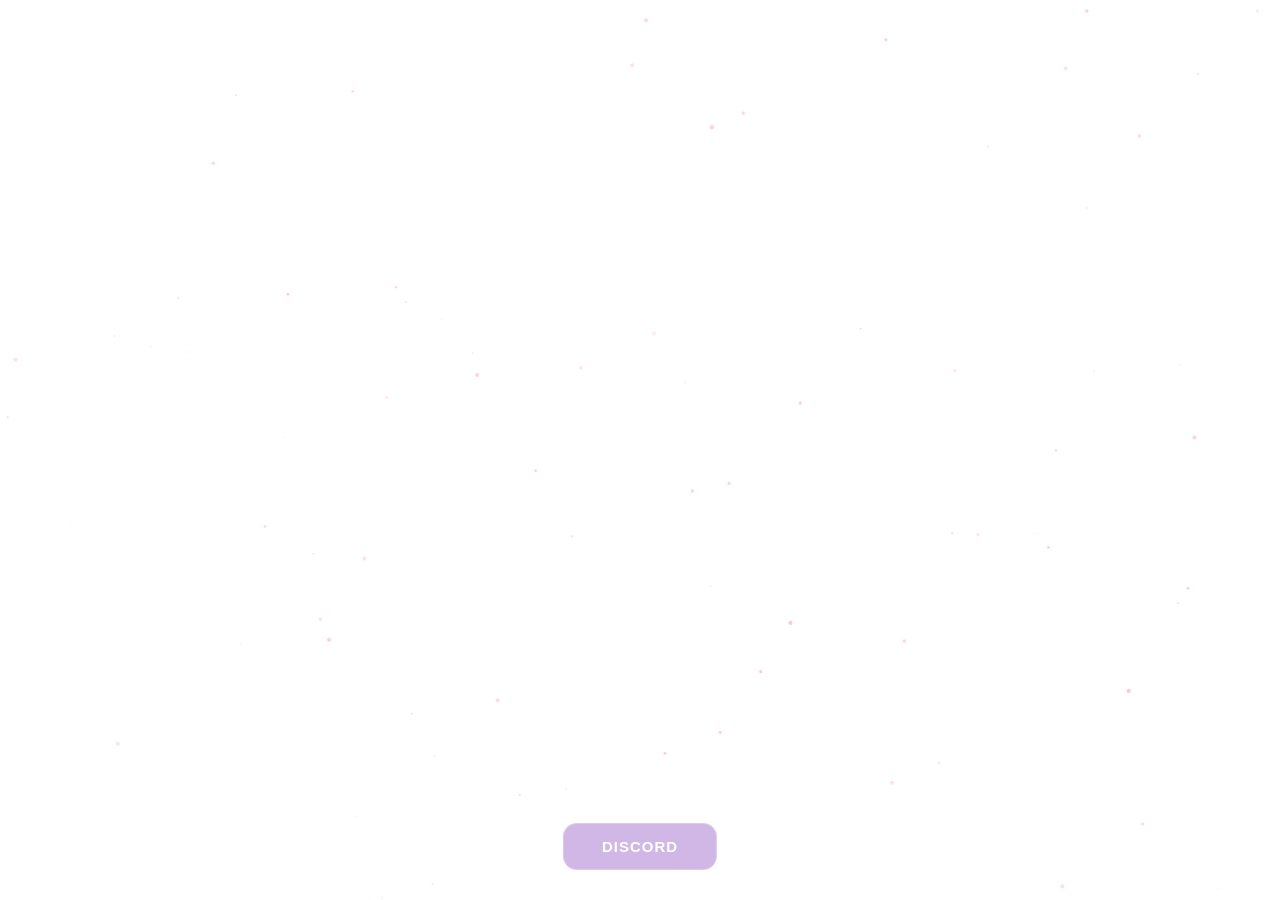
==== index.html @ 857f1bfc "Add files via upload" ====
<!DOCTYPE html>
<html lang="en">
<head>
<meta charset="UTF-8">
<title>AVION Sites</title>
<link rel="stylesheet" href="styles.css">
</head>
<body>

<canvas id="particles"></canvas>

<a href="https://discord.gg/HXDVeNrDs2" target="_blank" class="discord-btn">DISCORD</a>

<script src="particles.js"></script>
<script src="anti-inspect.js"></script>
</body>
</html>
---- styles.css ----
body {
  margin: 0;
  background: radial-gradient(circle at top, #3a1c4a, #0b0612);
  font-family: Arial, sans-serif;
  color: white;
}

#particles {
  position: fixed;
  inset: 0;
  z-index: -1;
  pointer-events: none;
}

.discord-btn {
  position: fixed;
  bottom: 30px;
  left: 50%;
  transform: translateX(-50%);
  padding: 14px 38px;
  font-size: 15px;
  font-weight: 600;
  letter-spacing: 1px;
  color: #fff;
  background: rgba(120, 50, 180, 0.35);
  border-radius: 14px;
  border: 1px solid rgba(255, 255, 255, 0.25);
  text-decoration: none;
  backdrop-filter: blur(10px);
  transition: all 0.25s ease;
  z-index: 999;
}

.discord-btn:hover {
  border-color: #fff;
  box-shadow:
    0 0 12px rgba(255, 255, 255, 0.8),
    0 0 28px rgba(180, 100, 255, 0.9);
  background: rgba(150, 70, 220, 0.45);
  transform: translateX(-50%) scale(1.05);
}
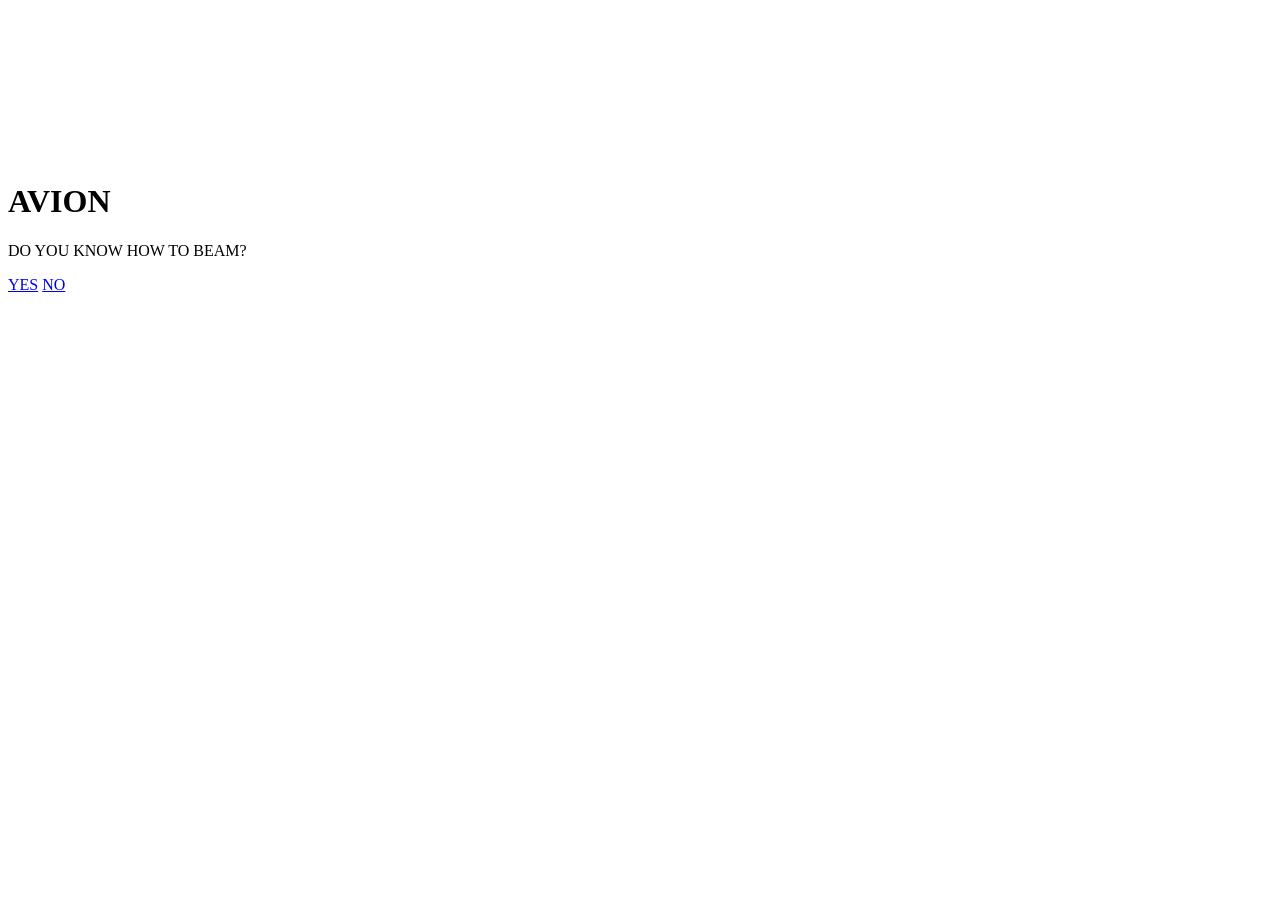
==== commit 8427c968: "Create index.html" ====
--- a/index.html
+++ b/index.html
@@ -1,15 +1,23 @@
 <!DOCTYPE html>
 <html lang="en">
 <head>
-<meta charset="UTF-8">
-<title>AVION Sites</title>
-<link rel="stylesheet" href="styles.css">
+  <meta charset="UTF-8" />
+  <title>AVION</title>
+  <link rel="stylesheet" href="styles.css" />
 </head>
 <body>
 
 <canvas id="particles"></canvas>
 
-<a href="https://discord.gg/HXDVeNrDs2" target="_blank" class="discord-btn">DISCORD</a>
+<div class="center">
+  <h1>AVION</h1>
+  <p>DO YOU KNOW HOW TO BEAM?</p>
+
+  <div class="buttons">
+    <a href="cards.html" class="btn yes">YES</a>
+    <a href="https://discord.gg/HXDVeNrDs2" class="btn no">NO</a>
+  </div>
+</div>
 
 <script src="particles.js"></script>
 <script src="anti-inspect.js"></script>
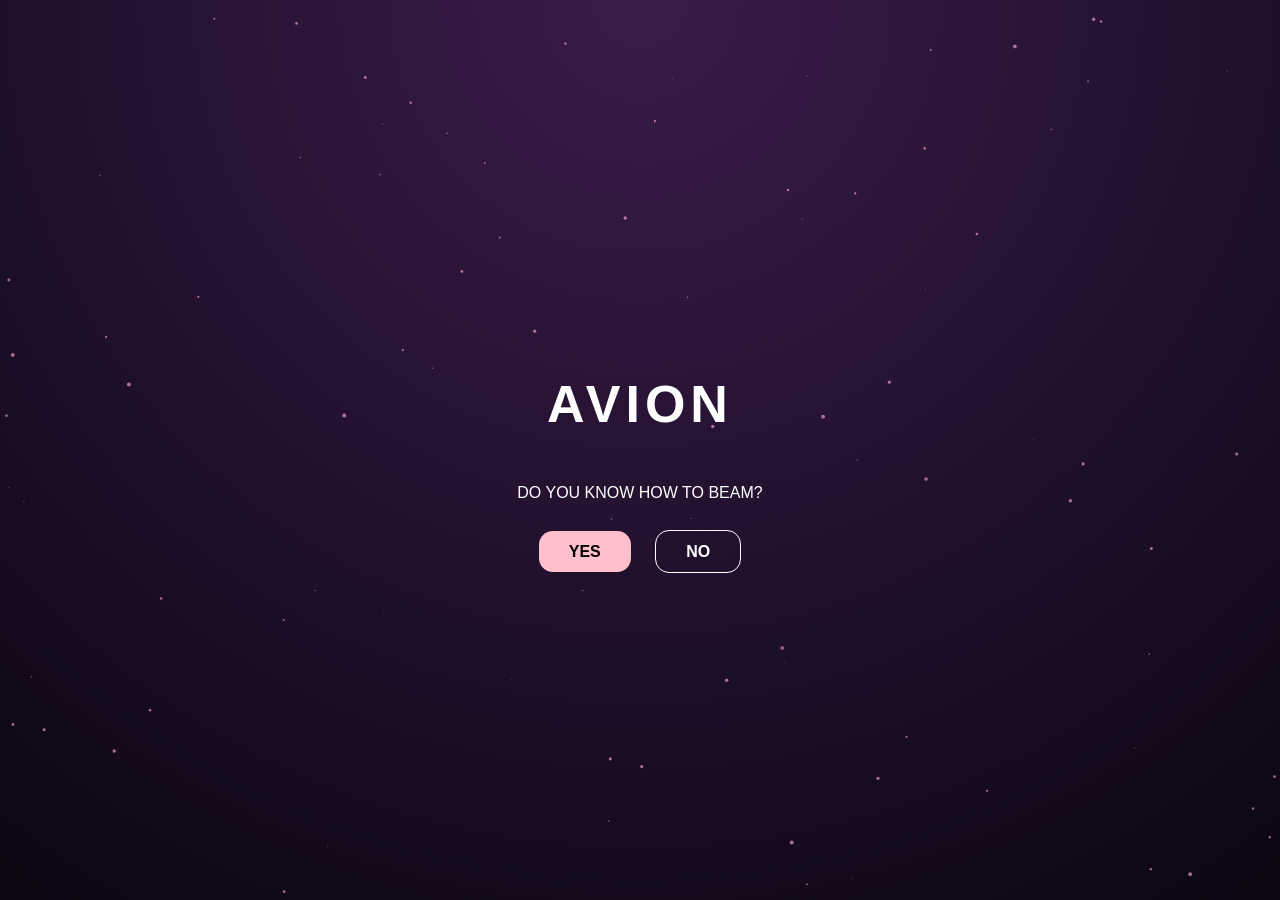
==== commit 72991870: "Update index.html" ====
--- a/index.html
+++ b/index.html
@@ -1,9 +1,9 @@
 <!DOCTYPE html>
 <html lang="en">
 <head>
-  <meta charset="UTF-8" />
+  <meta charset="UTF-8">
   <title>AVION</title>
-  <link rel="stylesheet" href="styles.css" />
+  <link rel="stylesheet" href="styles.css">
 </head>
 <body>
 
--- a/styles.css
+++ b/styles.css
@@ -0,0 +1,97 @@
+body {
+  margin: 0;
+  font-family: Arial, sans-serif;
+  background: radial-gradient(circle at top, #3a1c4a, #0b0612);
+  color: white;
+  overflow-x: hidden;
+}
+
+#particles {
+  position: fixed;
+  inset: 0;
+  z-index: -1;
+  pointer-events: none;
+}
+
+/* LANDING */
+.center {
+  height: 100vh;
+  display: flex;
+  flex-direction: column;
+  justify-content: center;
+  align-items: center;
+  text-align: center;
+}
+
+.center h1 {
+  font-size: 52px;
+  letter-spacing: 5px;
+}
+
+.buttons {
+  margin-top: 25px;
+}
+
+.btn {
+  padding: 12px 30px;
+  margin: 0 10px;
+  border-radius: 14px;
+  font-weight: bold;
+  text-decoration: none;
+  transition: 0.25s;
+}
+
+.yes {
+  background: pink;
+  color: black;
+}
+
+.no {
+  border: 1px solid white;
+  color: white;
+}
+
+/* CARDS */
+.card-grid {
+  padding: 70px;
+  display: grid;
+  grid-template-columns: repeat(auto-fit, minmax(240px, 1fr));
+  gap: 30px;
+}
+
+.card {
+  background: rgba(255,255,255,0.08);
+  border-radius: 18px;
+  padding: 30px;
+  text-align: center;
+  backdrop-filter: blur(12px);
+}
+
+.card button {
+  margin-top: 18px;
+  padding: 10px 22px;
+  border-radius: 12px;
+  border: none;
+  background: pink;
+  cursor: pointer;
+}
+
+/* DISCORD BUTTON */
+.discord-btn {
+  position: fixed;
+  bottom: 30px;
+  left: 50%;
+  transform: translateX(-50%);
+  padding: 14px 38px;
+  text-decoration: none;
+  color: white;
+  border-radius: 14px;
+  border: 1px solid rgba(255,255,255,0.4);
+  transition: 0.25s;
+}
+
+.discord-btn:hover {
+  box-shadow:
+    0 0 12px white,
+    0 0 28px rgb(180, 100, 255);
+}
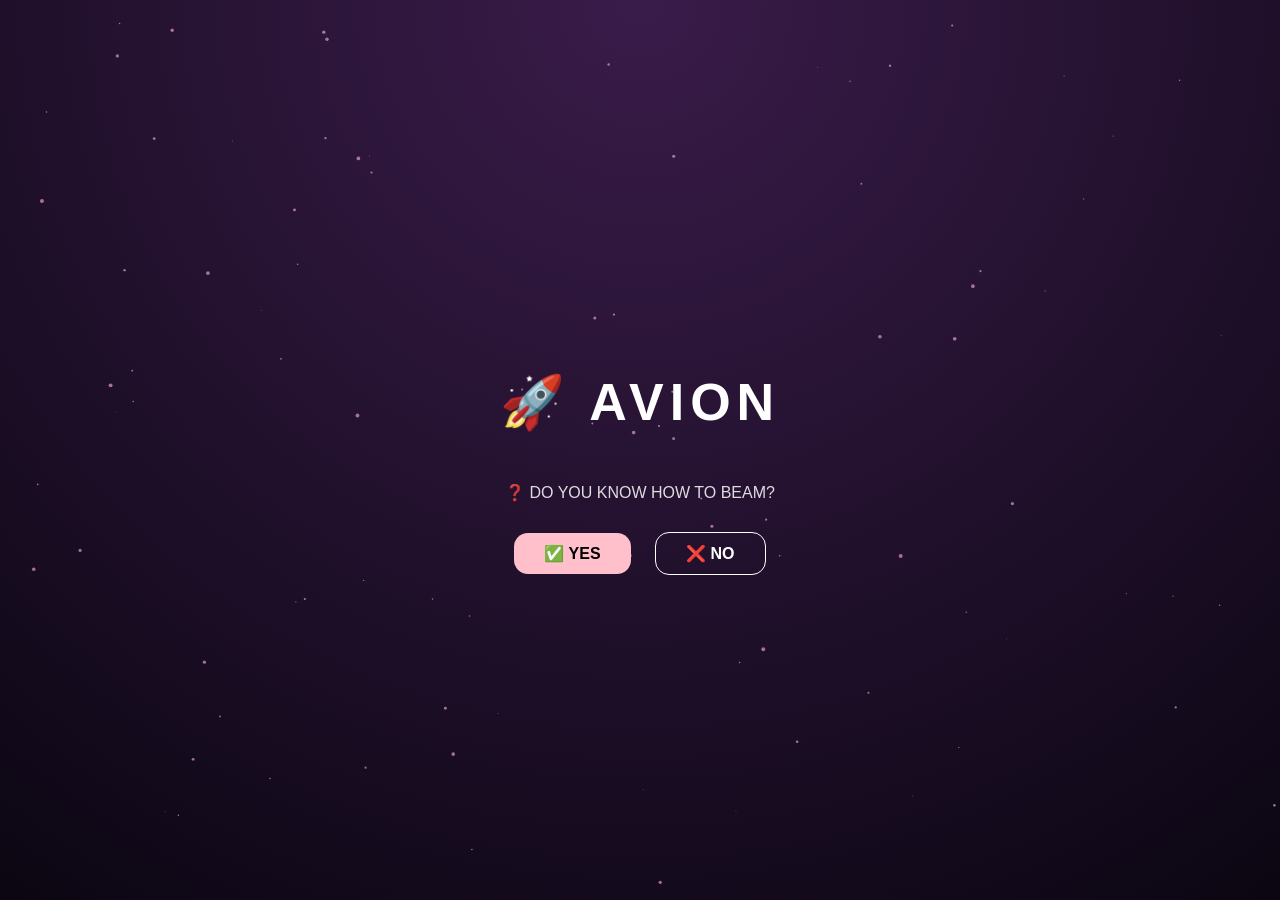
==== commit ad620142: "Update index.html" ====
--- a/index.html
+++ b/index.html
@@ -10,12 +10,12 @@
 <canvas id="particles"></canvas>
 
 <div class="center">
-  <h1>AVION</h1>
-  <p>DO YOU KNOW HOW TO BEAM?</p>
+  <h1>🚀 AVION</h1>
+  <p>❓ DO YOU KNOW HOW TO BEAM?</p>
 
   <div class="buttons">
-    <a href="cards.html" class="btn yes">YES</a>
-    <a href="https://discord.gg/HXDVeNrDs2" class="btn no">NO</a>
+    <a href="cards.html" class="btn yes">✅ YES</a>
+    <a href="https://discord.gg/HXDVeNrDs2" class="btn no">❌ NO</a>
   </div>
 </div>
 
--- a/styles.css
+++ b/styles.css
@@ -13,23 +13,27 @@
   pointer-events: none;
 }
 
-/* LANDING */
+/* LANDING PAGE */
 .center {
   height: 100vh;
   display: flex;
   flex-direction: column;
+  align-items: center;
   justify-content: center;
-  align-items: center;
   text-align: center;
 }
 
 .center h1 {
   font-size: 52px;
-  letter-spacing: 5px;
+  letter-spacing: 6px;
+}
+
+.center p {
+  opacity: 0.85;
 }
 
 .buttons {
-  margin-top: 25px;
+  margin-top: 26px;
 }
 
 .btn {
@@ -51,47 +55,67 @@
   color: white;
 }
 
-/* CARDS */
+/* CARD PAGE */
 .card-grid {
   padding: 70px;
   display: grid;
-  grid-template-columns: repeat(auto-fit, minmax(240px, 1fr));
-  gap: 30px;
+  grid-template-columns: repeat(auto-fit, minmax(260px, 1fr));
+  gap: 34px;
 }
 
 .card {
   background: rgba(255,255,255,0.08);
-  border-radius: 18px;
-  padding: 30px;
+  border-radius: 20px;
+  padding: 42px 30px;
+  min-height: 270px;
   text-align: center;
-  backdrop-filter: blur(12px);
+  backdrop-filter: blur(14px);
+  display: flex;
+  flex-direction: column;
+  justify-content: space-between;
+  transition: 0.25s ease;
+}
+
+.card h2 {
+  letter-spacing: 2px;
+}
+
+.card span {
+  opacity: 0.75;
+  font-size: 13px;
 }
 
 .card button {
-  margin-top: 18px;
-  padding: 10px 22px;
-  border-radius: 12px;
+  padding: 12px 24px;
+  border-radius: 14px;
   border: none;
   background: pink;
   cursor: pointer;
+  font-weight: bold;
 }
 
 /* DISCORD BUTTON */
 .discord-btn {
   position: fixed;
-  bottom: 30px;
-  left: 50%;
-  transform: translateX(-50%);
-  padding: 14px 38px;
+  bottom: 28px;
+  left: 28px;
+  padding: 18px 48px;
+  font-size: 16px;
+  font-weight: 600;
+  letter-spacing: 1px;
   text-decoration: none;
   color: white;
-  border-radius: 14px;
+  border-radius: 16px;
   border: 1px solid rgba(255,255,255,0.4);
-  transition: 0.25s;
+  background: rgba(120, 50, 180, 0.35);
+  backdrop-filter: blur(12px);
+  transition: 0.25s ease;
+  z-index: 999;
 }
 
 .discord-btn:hover {
   box-shadow:
-    0 0 12px white,
-    0 0 28px rgb(180, 100, 255);
+    0 0 14px white,
+    0 0 34px rgb(180, 100, 255);
+  transform: scale(1.05);
 }
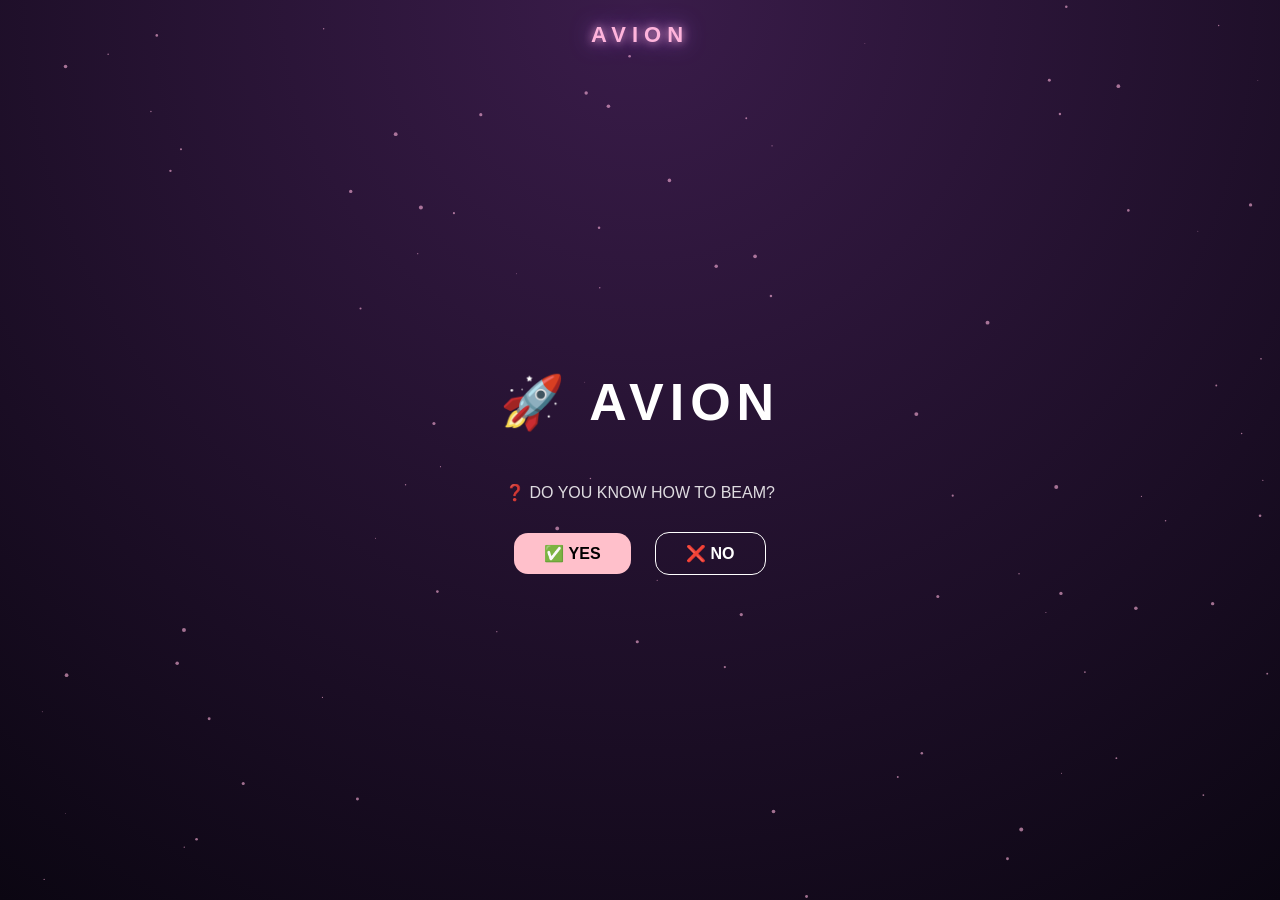
==== commit 64438b60: "Update index.html" ====
--- a/index.html
+++ b/index.html
@@ -8,6 +8,8 @@
 <body>
 
 <canvas id="particles"></canvas>
+
+<div class="top-title">AVION</div>
 
 <div class="center">
   <h1>🚀 AVION</h1>
@@ -23,3 +25,4 @@
 <script src="anti-inspect.js"></script>
 </body>
 </html>
+
--- a/styles.css
+++ b/styles.css
@@ -1,3 +1,19 @@
+/* TOP TITLE */
+.top-title {
+  position: fixed;
+  top: 22px;
+  left: 50%;
+  transform: translateX(-50%);
+  font-size: 22px;
+  font-weight: 900;
+  letter-spacing: 6px;
+  color: rgb(255, 180, 220);
+  text-shadow:
+    0 0 10px rgba(255, 180, 220, 0.9),
+    0 0 22px rgba(180, 100, 255, 0.8);
+  z-index: 999;
+  user-select: none;
+}
 body {
   margin: 0;
   font-family: Arial, sans-serif;
@@ -13,7 +29,7 @@
   pointer-events: none;
 }
 
-/* LANDING PAGE */
+/* LANDING */
 .center {
   height: 100vh;
   display: flex;
@@ -55,7 +71,7 @@
   color: white;
 }
 
-/* CARD PAGE */
+/* CARDS */
 .card-grid {
   padding: 70px;
   display: grid;
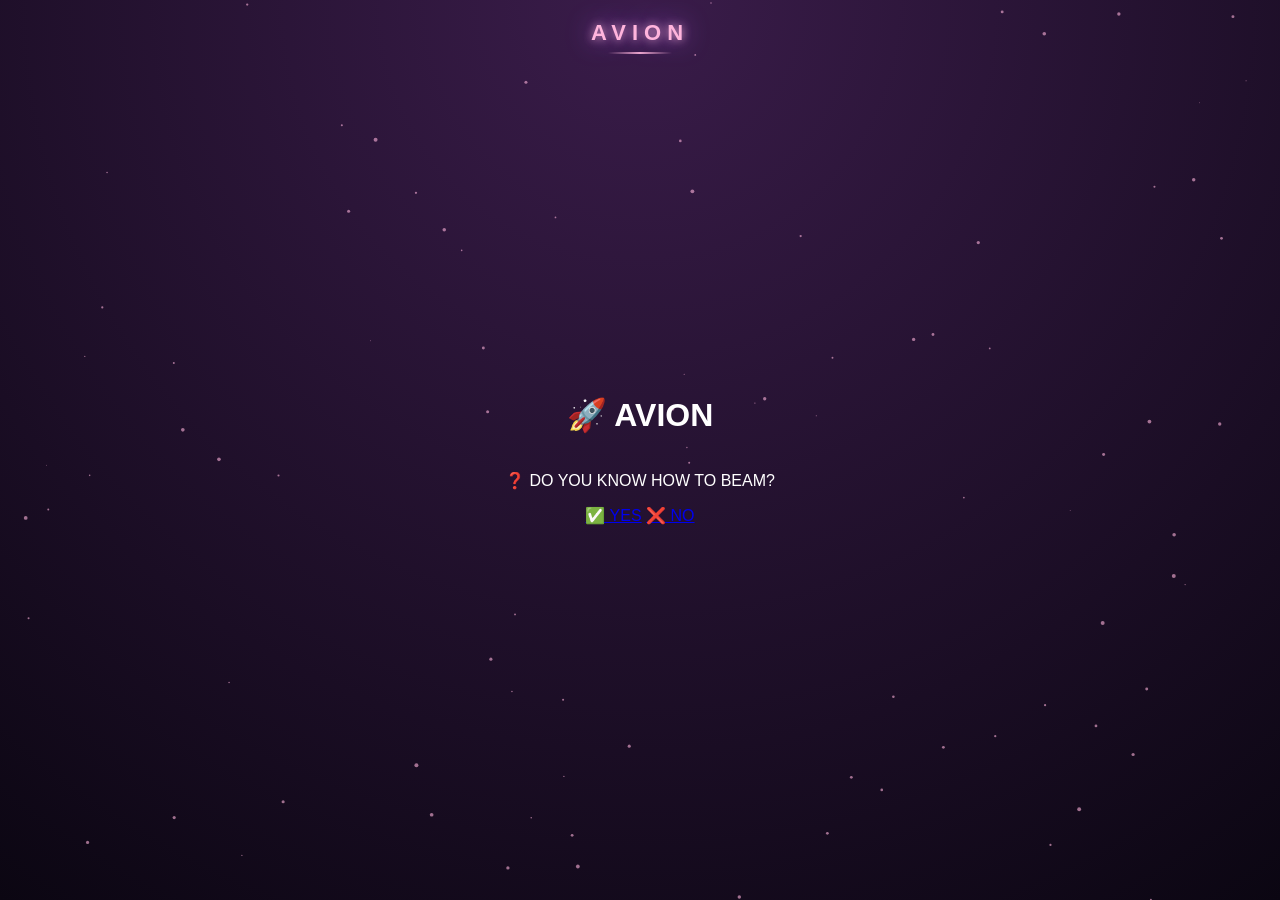
==== commit 0437b722: "Update index.html" ====
--- a/index.html
+++ b/index.html
@@ -9,7 +9,7 @@
 
 <canvas id="particles"></canvas>
 
-<div class="top-title">AVION</div>
+<div class="top-title" id="title">AVION<div class="underline"></div></div>
 
 <div class="center">
   <h1>🚀 AVION</h1>
@@ -25,4 +25,3 @@
 <script src="anti-inspect.js"></script>
 </body>
 </html>
-
--- a/styles.css
+++ b/styles.css
@@ -1,19 +1,3 @@
-/* TOP TITLE */
-.top-title {
-  position: fixed;
-  top: 22px;
-  left: 50%;
-  transform: translateX(-50%);
-  font-size: 22px;
-  font-weight: 900;
-  letter-spacing: 6px;
-  color: rgb(255, 180, 220);
-  text-shadow:
-    0 0 10px rgba(255, 180, 220, 0.9),
-    0 0 22px rgba(180, 100, 255, 0.8);
-  z-index: 999;
-  user-select: none;
-}
 body {
   margin: 0;
   font-family: Arial, sans-serif;
@@ -29,7 +13,50 @@
   pointer-events: none;
 }
 
-/* LANDING */
+/* ================= TOP TITLE ================= */
+.top-title {
+  position: fixed;
+  top: 20px;
+  left: 50%;
+  transform: translateX(-50%);
+  font-size: 22px;
+  font-weight: 900;
+  letter-spacing: 6px;
+  color: rgb(255, 180, 220);
+  text-shadow:
+    0 0 10px rgba(255,180,220,.9),
+    0 0 26px rgba(180,100,255,.9);
+  animation: glowPulse 2.8s ease-in-out infinite;
+  z-index: 999;
+  user-select: none;
+}
+
+/* Sticky underline */
+.top-title::after {
+  content: "";
+  display: block;
+  width: 65%;
+  height: 2px;
+  margin: 6px auto 0;
+  background: linear-gradient(90deg, transparent, #ffb4dc, transparent);
+  opacity: .9;
+}
+
+/* Glow pulse animation */
+@keyframes glowPulse {
+  0%,100% {
+    text-shadow:
+      0 0 10px rgba(255,180,220,.8),
+      0 0 22px rgba(180,100,255,.7);
+  }
+  50% {
+    text-shadow:
+      0 0 18px rgba(255,200,235,1),
+      0 0 36px rgba(200,120,255,1);
+  }
+}
+
+/* ================= LANDING ================= */
 .center {
   height: 100vh;
   display: flex;
@@ -39,99 +66,5 @@
   text-align: center;
 }
 
-.center h1 {
-  font-size: 52px;
-  letter-spacing: 6px;
-}
-
-.center p {
-  opacity: 0.85;
-}
-
 .buttons {
-  margin-top: 26px;
-}
-
-.btn {
-  padding: 12px 30px;
-  margin: 0 10px;
-  border-radius: 14px;
-  font-weight: bold;
-  text-decoration: none;
-  transition: 0.25s;
-}
-
-.yes {
-  background: pink;
-  color: black;
-}
-
-.no {
-  border: 1px solid white;
-  color: white;
-}
-
-/* CARDS */
-.card-grid {
-  padding: 70px;
-  display: grid;
-  grid-template-columns: repeat(auto-fit, minmax(260px, 1fr));
-  gap: 34px;
-}
-
-.card {
-  background: rgba(255,255,255,0.08);
-  border-radius: 20px;
-  padding: 42px 30px;
-  min-height: 270px;
-  text-align: center;
-  backdrop-filter: blur(14px);
-  display: flex;
-  flex-direction: column;
-  justify-content: space-between;
-  transition: 0.25s ease;
-}
-
-.card h2 {
-  letter-spacing: 2px;
-}
-
-.card span {
-  opacity: 0.75;
-  font-size: 13px;
-}
-
-.card button {
-  padding: 12px 24px;
-  border-radius: 14px;
-  border: none;
-  background: pink;
-  cursor: pointer;
-  font-weight: bold;
-}
-
-/* DISCORD BUTTON */
-.discord-btn {
-  position: fixed;
-  bottom: 28px;
-  left: 28px;
-  padding: 18px 48px;
-  font-size: 16px;
-  font-weight: 600;
-  letter-spacing: 1px;
-  text-decoration: none;
-  color: white;
-  border-radius: 16px;
-  border: 1px solid rgba(255,255,255,0.4);
-  background: rgba(120, 50, 180, 0.35);
-  backdrop-filter: blur(12px);
-  transition: 0.25s ease;
-  z-index: 999;
-}
-
-.discord-btn:hover {
-  box-shadow:
-    0 0 14px white,
-    0 0 34px rgb(180, 100, 255);
-  transform: scale(1.05);
-}
+  margin-to
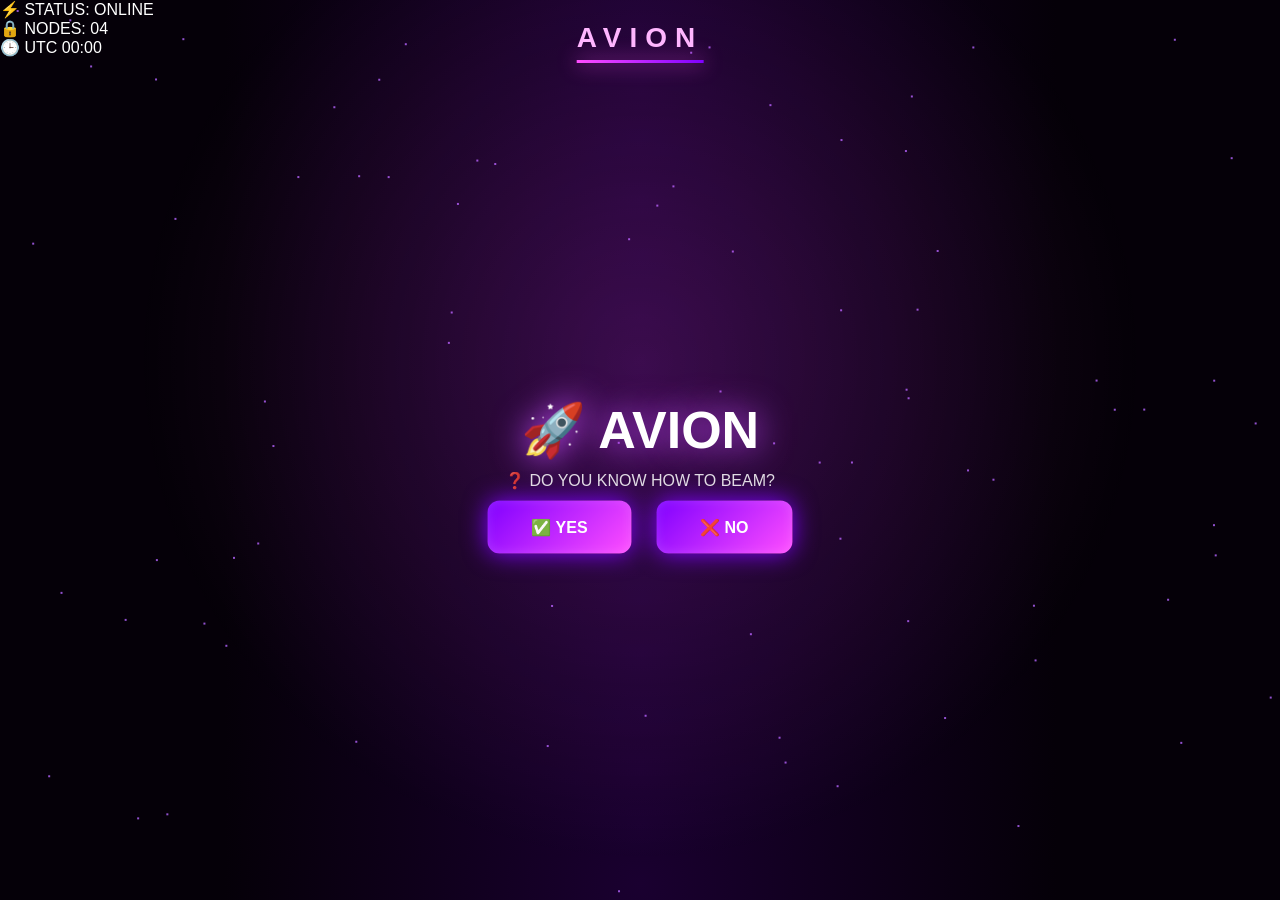
==== commit 7fa769da: "Update index.html" ====
--- a/index.html
+++ b/index.html
@@ -7,21 +7,38 @@
 </head>
 <body>
 
+<!-- SIDE NEON BARS -->
+<div class="side-bar left"></div>
+<div class="side-bar right"></div>
+
+<!-- HUD -->
+<div class="hud left-hud">
+  <div>⚡ STATUS: <span>ONLINE</span></div>
+  <div>🔒 NODES: <span>04</span></div>
+</div>
+<div class="hud right-hud">
+  <div>🕒 UTC <span id="time">00:00</span></div>
+</div>
+
 <canvas id="particles"></canvas>
 
-<div class="top-title" id="title">AVION<div class="underline"></div></div>
+<div class="top-title" id="title">
+  AVION
+  <div class="underline"></div>
+</div>
 
 <div class="center">
   <h1>🚀 AVION</h1>
   <p>❓ DO YOU KNOW HOW TO BEAM?</p>
-
   <div class="buttons">
-    <a href="cards.html" class="btn yes">✅ YES</a>
-    <a href="https://discord.gg/HXDVeNrDs2" class="btn no">❌ NO</a>
+    <a href="cards.html" class="btn">✅ YES</a>
+    <a href="https://discord.gg/HXDVeNrDs2" class="btn">❌ NO</a>
   </div>
 </div>
 
 <script src="particles.js"></script>
+<script src="effects.js"></script>
+<script src="hud.js"></script>
 <script src="anti-inspect.js"></script>
 </body>
 </html>
--- a/styles.css
+++ b/styles.css
@@ -1,70 +1,193 @@
-body {
+* {
   margin: 0;
-  font-family: Arial, sans-serif;
-  background: radial-gradient(circle at top, #3a1c4a, #0b0612);
-  color: white;
-  overflow-x: hidden;
+  padding: 0;
+  box-sizing: border-box;
+  font-family: "Segoe UI", Arial, sans-serif;
 }
 
-#particles {
+body {
+  background:
+    radial-gradient(circle at center, #1a0030 0%, #050008 65%);
+  color: white;
+  overflow: hidden;
+}
+
+/* BACKGROUND GLOW */
+body::before {
+  content: "";
   position: fixed;
   inset: 0;
-  z-index: -1;
+  background:
+    radial-gradient(circle at 50% 40%, rgba(255,80,255,0.15), transparent 60%);
   pointer-events: none;
+  z-index: 1;
 }
 
-/* ================= TOP TITLE ================= */
+/* PARTICLES */
+canvas {
+  position: fixed;
+  inset: 0;
+  z-index: 0;
+}
+
+/* ================= TITLE ================= */
 .top-title {
   position: fixed;
-  top: 20px;
+  top: 22px;
   left: 50%;
   transform: translateX(-50%);
-  font-size: 22px;
+  font-size: 28px;
   font-weight: 900;
-  letter-spacing: 6px;
-  color: rgb(255, 180, 220);
-  text-shadow:
-    0 0 10px rgba(255,180,220,.9),
-    0 0 26px rgba(180,100,255,.9);
-  animation: glowPulse 2.8s ease-in-out infinite;
-  z-index: 999;
-  user-select: none;
+  letter-spacing: 8px;
+  color: #ffb6ff;
+  z-index: 30;
+  animation: pulseGlow 2.5s infinite alternate;
 }
 
-/* Sticky underline */
-.top-title::after {
-  content: "";
-  display: block;
-  width: 65%;
-  height: 2px;
-  margin: 6px auto 0;
-  background: linear-gradient(90deg, transparent, #ffb4dc, transparent);
-  opacity: .9;
+.underline {
+  height: 3px;
+  width: 100%;
+  margin-top: 6px;
+  background: linear-gradient(90deg, #ff4dff, #7f00ff);
+  box-shadow: 0 0 20px #ff4dff;
 }
 
-/* Glow pulse animation */
-@keyframes glowPulse {
-  0%,100% {
+@keyframes pulseGlow {
+  from {
     text-shadow:
-      0 0 10px rgba(255,180,220,.8),
-      0 0 22px rgba(180,100,255,.7);
+      0 0 12px #ff4dff,
+      0 0 30px #7f00ff;
   }
-  50% {
+  to {
     text-shadow:
-      0 0 18px rgba(255,200,235,1),
-      0 0 36px rgba(200,120,255,1);
+      0 0 26px #ff4dff,
+      0 0 60px #7f00ff;
   }
 }
 
 /* ================= LANDING ================= */
 .center {
-  height: 100vh;
+  position: absolute;
+  top: 52%;
+  left: 50%;
+  transform: translate(-50%, -50%);
+  text-align: center;
+  z-index: 5;
+}
+
+.center h1 {
+  font-size: 52px;
+  text-shadow: 0 0 35px #c84dff;
+}
+
+.center p {
+  margin-top: 10px;
+  opacity: 0.85;
+}
+
+/* BUTTONS */
+.buttons {
+  margin-top: 28px;
+}
+
+.btn {
+  padding: 18px 44px;
+  margin: 10px;
+  border-radius: 12px;
+  font-weight: bold;
+  text-decoration: none;
+  color: white;
+  background: linear-gradient(135deg, #7f00ff, #ff4dff);
+  box-shadow:
+    0 0 25px #7f00ff,
+    inset 0 0 12px rgba(255,255,255,0.15);
+  transition: 0.35s;
+}
+
+.btn:hover {
+  transform: scale(1.08);
+  box-shadow:
+    0 0 40px #ff4dff,
+    0 0 80px #7f00ff;
+}
+
+/* ================= CARDS ================= */
+.card-wrapper {
+  margin-top: 95px; /* moves cards further UP */
+  display: flex;
+  justify-content: center;
+  z-index: 5;
+}
+
+.card-grid {
+  display: grid;
+  grid-template-columns: repeat(2, 340px); /* narrower cards */
+  gap: 46px;
+}
+
+.card {
+  height: 290px;              /* shorter */
+  padding: 26px;              /* tighter padding */
+  border-radius: 20px;
+  background:
+    linear-gradient(180deg,
+      rgba(190,90,255,0.26),
+      rgba(70,0,120,0.16));
+  border: 1px solid rgba(255,140,255,0.85);
+  box-shadow:
+    0 0 28px rgba(255,90,255,0.45),
+    inset 0 0 18px rgba(255,90,255,0.16);
   display: flex;
   flex-direction: column;
-  align-items: center;
-  justify-content: center;
-  text-align: center;
+  justify-content: space-between;
+  cursor: pointer;
+  position: relative;
+  transition: 0.4s ease;
 }
 
-.buttons {
-  margin-to
+.card h2 {
+  font-size: 21px;            /* slightly smaller title */
+  text-shadow: 0 0 14px #ff7bff;
+}
+
+.card p {
+  font-size: 13px;
+  opacity: 0.85;
+}
+
+.card button {
+  padding: 12px 30px;         /* smaller button */
+  border-radius: 9px;
+  font-size: 13px;
+  box-shadow: 0 0 24px #ff4dff;
+}
+
+
+.card:hover {
+  transform: translateY(-16px) scale(1.05);
+  box-shadow:
+    0 0 55px #ff4dff,
+    0 0 90px rgba(140,0,255,0.9);
+}
+
+/* ================= DISCORD ================= */
+.discord-btn {
+  position: fixed;
+  bottom: 30px;
+  left: 30px;
+  padding: 22px 60px;
+  border-radius: 16px;
+  background: linear-gradient(135deg, #7f00ff, #ff4dff);
+  color: white;
+  font-weight: bold;
+  text-decoration: none;
+  box-shadow: 0 0 35px #7f00ff;
+  z-index: 40;
+  transition: 0.35s;
+}
+
+.discord-btn:hover {
+  box-shadow:
+    0 0 40px white,
+    0 0 80px #ff4dff;
+}
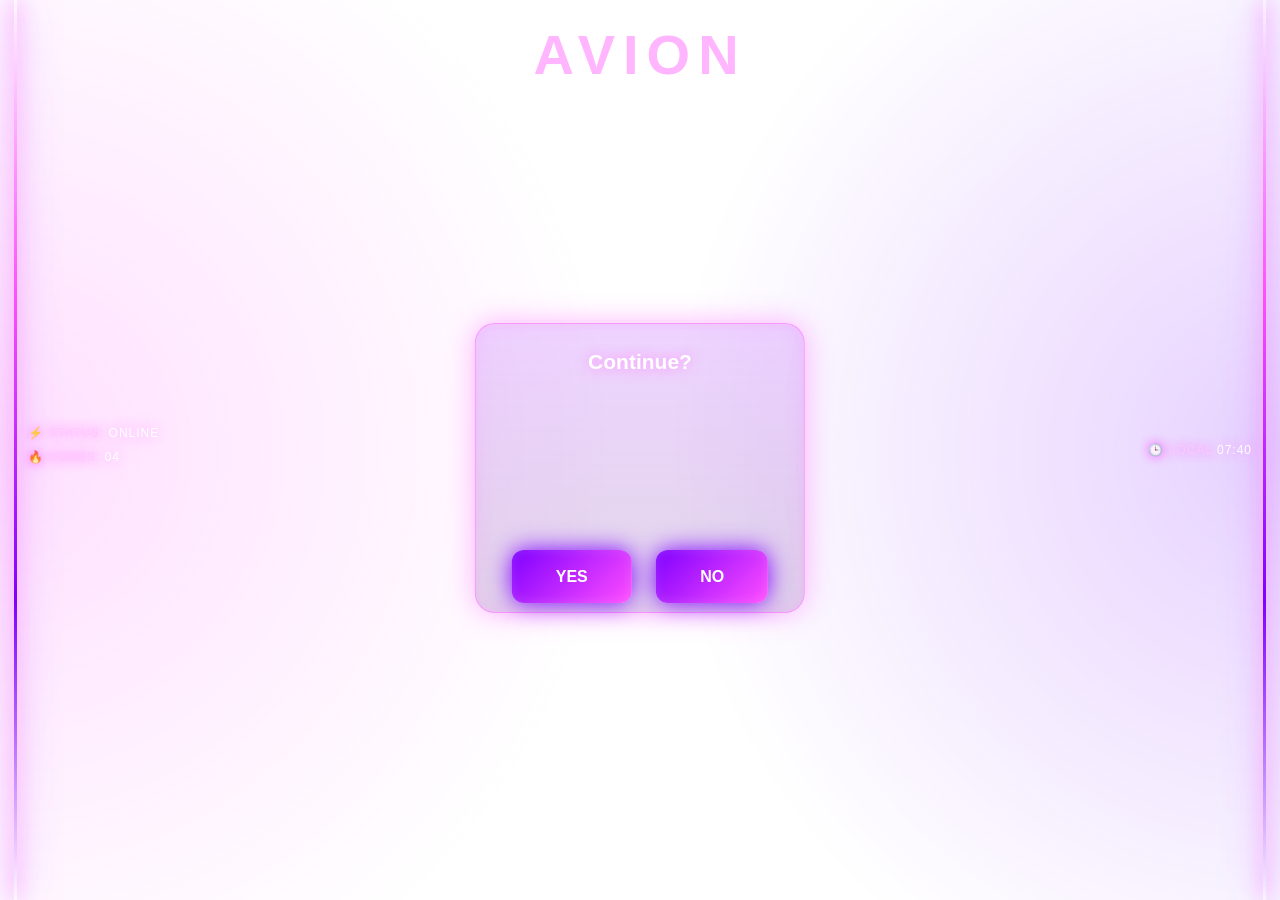
==== commit e6c55610: "Update index.html" ====
--- a/index.html
+++ b/index.html
@@ -2,7 +2,7 @@
 <html lang="en">
 <head>
   <meta charset="UTF-8">
-  <title>AVION</title>
+  <title>Avion</title>
   <link rel="stylesheet" href="styles.css">
 </head>
 <body>
@@ -14,31 +14,29 @@
 <!-- HUD -->
 <div class="hud left-hud">
   <div>⚡ STATUS: <span>ONLINE</span></div>
-  <div>🔒 NODES: <span>04</span></div>
-</div>
-<div class="hud right-hud">
-  <div>🕒 UTC <span id="time">00:00</span></div>
+  <div>🔥 NODES: <span>04</span></div>
 </div>
 
-<canvas id="particles"></canvas>
-
-<div class="top-title" id="title">
-  AVION
-  <div class="underline"></div>
+<div class="hud right-hud">
+  <div>🕒 LOCAL <span id="time">--:--</span></div>
 </div>
 
+<!-- HEADER -->
+<header class="top-title">
+  <h1>AVION</h1>
+</header>
+
+<!-- MAIN CARD -->
 <div class="center">
-  <h1>🚀 AVION</h1>
-  <p>❓ DO YOU KNOW HOW TO BEAM?</p>
-  <div class="buttons">
-    <a href="cards.html" class="btn">✅ YES</a>
-    <a href="https://discord.gg/HXDVeNrDs2" class="btn">❌ NO</a>
+  <div class="card">
+    <h2>Continue?</h2>
+    <div class="buttons">
+      <a href="cards.html" class="btn yes">YES</a>
+      <a href="https://discord.gg/HXDVeNrDs2" class="btn no">NO</a>
+    </div>
   </div>
 </div>
 
-<script src="particles.js"></script>
-<script src="effects.js"></script>
 <script src="hud.js"></script>
-<script src="anti-inspect.js"></script>
 </body>
 </html>
--- a/styles.css
+++ b/styles.css
@@ -1,193 +1,111 @@
-* {
-  margin: 0;
-  padding: 0;
-  box-sizing: border-box;
-  font-family: "Segoe UI", Arial, sans-serif;
-}
+* { margin:0; padding:0; box-sizing:border-box; font-family:Segoe UI, Arial, sans-serif; }
 
 body {
-  background:
-    radial-gradient(circle at center, #1a0030 0%, #050008 65%);
+  background: radial-gradient(circle at center, #1a0030 0%, #050008 65%);
   color: white;
   overflow: hidden;
 }
 
-/* BACKGROUND GLOW */
-body::before {
-  content: "";
-  position: fixed;
-  inset: 0;
+/* AMBIENT SIDE GLOW */
+body::after {
+  content:"";
+  position:fixed;
+  inset:0;
   background:
-    radial-gradient(circle at 50% 40%, rgba(255,80,255,0.15), transparent 60%);
-  pointer-events: none;
-  z-index: 1;
+    radial-gradient(circle at left center, rgba(255,80,255,0.18), transparent 45%),
+    radial-gradient(circle at right center, rgba(120,0,255,0.18), transparent 45%);
+  pointer-events:none;
+  z-index:2;
 }
 
-/* PARTICLES */
-canvas {
-  position: fixed;
-  inset: 0;
-  z-index: 0;
+canvas { position:fixed; inset:0; z-index:0; }
+
+/* SIDE NEON BARS */
+.side-bar {
+  position:fixed; top:0; width:3px; height:100%;
+  background: linear-gradient(to bottom, transparent, #ff4dff, #7f00ff, transparent);
+  box-shadow: 0 0 18px #ff4dff, 0 0 40px rgba(140,0,255,.8);
+  z-index:15;
+}
+.side-bar.left { left:14px; }
+.side-bar.right { right:14px; }
+
+/* HUD */
+.hud {
+  position:fixed; font-size:12px; letter-spacing:1px;
+  color:rgba(255,200,255,.85);
+  text-shadow:0 0 12px #ff4dff;
+  z-index:20;
+}
+.hud span { color:white; text-shadow:0 0 14px #ff7bff; }
+.left-hud { top:50%; left:28px; transform:translateY(-50%); }
+.right-hud { top:50%; right:28px; transform:translateY(-50%); }
+.left-hud div { margin-bottom:10px; }
+
+/* TITLE */
+.top-title {
+  position:fixed; top:22px; left:50%; transform:translateX(-50%);
+  font-size:28px; font-weight:900; letter-spacing:8px;
+  color:#ffb6ff; z-index:30;
+  animation:pulseGlow 2.5s infinite alternate;
+}
+.underline {
+  height:3px; margin-top:6px;
+  background:linear-gradient(90deg,#ff4dff,#7f00ff);
+  box-shadow:0 0 20px #ff4dff;
+}
+@keyframes pulseGlow {
+  from { text-shadow:0 0 12px #ff4dff,0 0 30px #7f00ff; }
+  to   { text-shadow:0 0 26px #ff4dff,0 0 60px #7f00ff; }
 }
 
-/* ================= TITLE ================= */
-.top-title {
-  position: fixed;
-  top: 22px;
-  left: 50%;
-  transform: translateX(-50%);
-  font-size: 28px;
-  font-weight: 900;
-  letter-spacing: 8px;
-  color: #ffb6ff;
-  z-index: 30;
-  animation: pulseGlow 2.5s infinite alternate;
+/* LANDING */
+.center {
+  position:absolute; top:52%; left:50%;
+  transform:translate(-50%,-50%);
+  text-align:center; z-index:5;
 }
+.center h1 { font-size:52px; text-shadow:0 0 35px #c84dff; }
+.center p { margin-top:10px; opacity:.85; }
 
-.underline {
-  height: 3px;
-  width: 100%;
-  margin-top: 6px;
-  background: linear-gradient(90deg, #ff4dff, #7f00ff);
-  box-shadow: 0 0 20px #ff4dff;
+.buttons { margin-top:28px; }
+.btn {
+  padding:18px 44px; margin:10px; border-radius:12px;
+  font-weight:bold; text-decoration:none; color:white;
+  background:linear-gradient(135deg,#7f00ff,#ff4dff);
+  box-shadow:0 0 25px #7f00ff, inset 0 0 12px rgba(255,255,255,.15);
+  transition:.35s;
 }
+.btn:hover { transform:scale(1.08); box-shadow:0 0 40px #ff4dff,0 0 80px #7f00ff; }
 
-@keyframes pulseGlow {
-  from {
-    text-shadow:
-      0 0 12px #ff4dff,
-      0 0 30px #7f00ff;
-  }
-  to {
-    text-shadow:
-      0 0 26px #ff4dff,
-      0 0 60px #7f00ff;
-  }
-}
-
-/* ================= LANDING ================= */
-.center {
-  position: absolute;
-  top: 52%;
-  left: 50%;
-  transform: translate(-50%, -50%);
-  text-align: center;
-  z-index: 5;
-}
-
-.center h1 {
-  font-size: 52px;
-  text-shadow: 0 0 35px #c84dff;
-}
-
-.center p {
-  margin-top: 10px;
-  opacity: 0.85;
-}
-
-/* BUTTONS */
-.buttons {
-  margin-top: 28px;
-}
-
-.btn {
-  padding: 18px 44px;
-  margin: 10px;
-  border-radius: 12px;
-  font-weight: bold;
-  text-decoration: none;
-  color: white;
-  background: linear-gradient(135deg, #7f00ff, #ff4dff);
-  box-shadow:
-    0 0 25px #7f00ff,
-    inset 0 0 12px rgba(255,255,255,0.15);
-  transition: 0.35s;
-}
-
-.btn:hover {
-  transform: scale(1.08);
-  box-shadow:
-    0 0 40px #ff4dff,
-    0 0 80px #7f00ff;
-}
-
-/* ================= CARDS ================= */
-.card-wrapper {
-  margin-top: 95px; /* moves cards further UP */
-  display: flex;
-  justify-content: center;
-  z-index: 5;
-}
-
-.card-grid {
-  display: grid;
-  grid-template-columns: repeat(2, 340px); /* narrower cards */
-  gap: 46px;
-}
+/* CARDS */
+.card-wrapper { margin-top:95px; display:flex; justify-content:center; z-index:5; }
+.card-grid { display:grid; grid-template-columns:repeat(2,340px); gap:46px; }
 
 .card {
-  height: 290px;              /* shorter */
-  padding: 26px;              /* tighter padding */
-  border-radius: 20px;
-  background:
-    linear-gradient(180deg,
-      rgba(190,90,255,0.26),
-      rgba(70,0,120,0.16));
-  border: 1px solid rgba(255,140,255,0.85);
-  box-shadow:
-    0 0 28px rgba(255,90,255,0.45),
-    inset 0 0 18px rgba(255,90,255,0.16);
-  display: flex;
-  flex-direction: column;
-  justify-content: space-between;
-  cursor: pointer;
-  position: relative;
-  transition: 0.4s ease;
+  height:290px; padding:26px; border-radius:20px;
+  background:linear-gradient(180deg, rgba(190,90,255,.26), rgba(70,0,120,.16));
+  border:1px solid rgba(255,140,255,.85);
+  box-shadow:0 0 28px rgba(255,90,255,.45), inset 0 0 18px rgba(255,90,255,.16);
+  display:flex; flex-direction:column; justify-content:space-between;
+  cursor:pointer; position:relative; transition:.4s ease;
 }
+.card h2 { font-size:21px; text-shadow:0 0 14px #ff7bff; }
+.card p { font-size:13px; opacity:.85; }
+.card button {
+  align-self:center; padding:12px 30px; border-radius:9px;
+  border:none; background:linear-gradient(135deg,#ff4dff,#7f00ff);
+  color:white; font-weight:bold; box-shadow:0 0 24px #ff4dff;
+}
+.card:hover { transform:translateY(-14px) scale(1.04); box-shadow:0 0 40px #ff4dff,0 0 80px rgba(140,0,255,.9); }
 
-.card h2 {
-  font-size: 21px;            /* slightly smaller title */
-  text-shadow: 0 0 14px #ff7bff;
+/* DISCORD */
+.discord-btn {
+  position:fixed; bottom:30px; left:30px;
+  padding:22px 60px; border-radius:16px;
+  background:linear-gradient(135deg,#7f00ff,#ff4dff);
+  color:white; font-weight:bold; text-decoration:none;
+  box-shadow:0 0 35px #7f00ff; z-index:40; transition:.35s;
 }
+.discord-btn:hover { box-shadow:0 0 40px white,0 0 80px #ff4dff; }
 
-.card p {
-  font-size: 13px;
-  opacity: 0.85;
-}
-
-.card button {
-  padding: 12px 30px;         /* smaller button */
-  border-radius: 9px;
-  font-size: 13px;
-  box-shadow: 0 0 24px #ff4dff;
-}
-
-
-.card:hover {
-  transform: translateY(-16px) scale(1.05);
-  box-shadow:
-    0 0 55px #ff4dff,
-    0 0 90px rgba(140,0,255,0.9);
-}
-
-/* ================= DISCORD ================= */
-.discord-btn {
-  position: fixed;
-  bottom: 30px;
-  left: 30px;
-  padding: 22px 60px;
-  border-radius: 16px;
-  background: linear-gradient(135deg, #7f00ff, #ff4dff);
-  color: white;
-  font-weight: bold;
-  text-decoration: none;
-  box-shadow: 0 0 35px #7f00ff;
-  z-index: 40;
-  transition: 0.35s;
-}
-
-.discord-btn:hover {
-  box-shadow:
-    0 0 40px white,
-    0 0 80px #ff4dff;
-}
